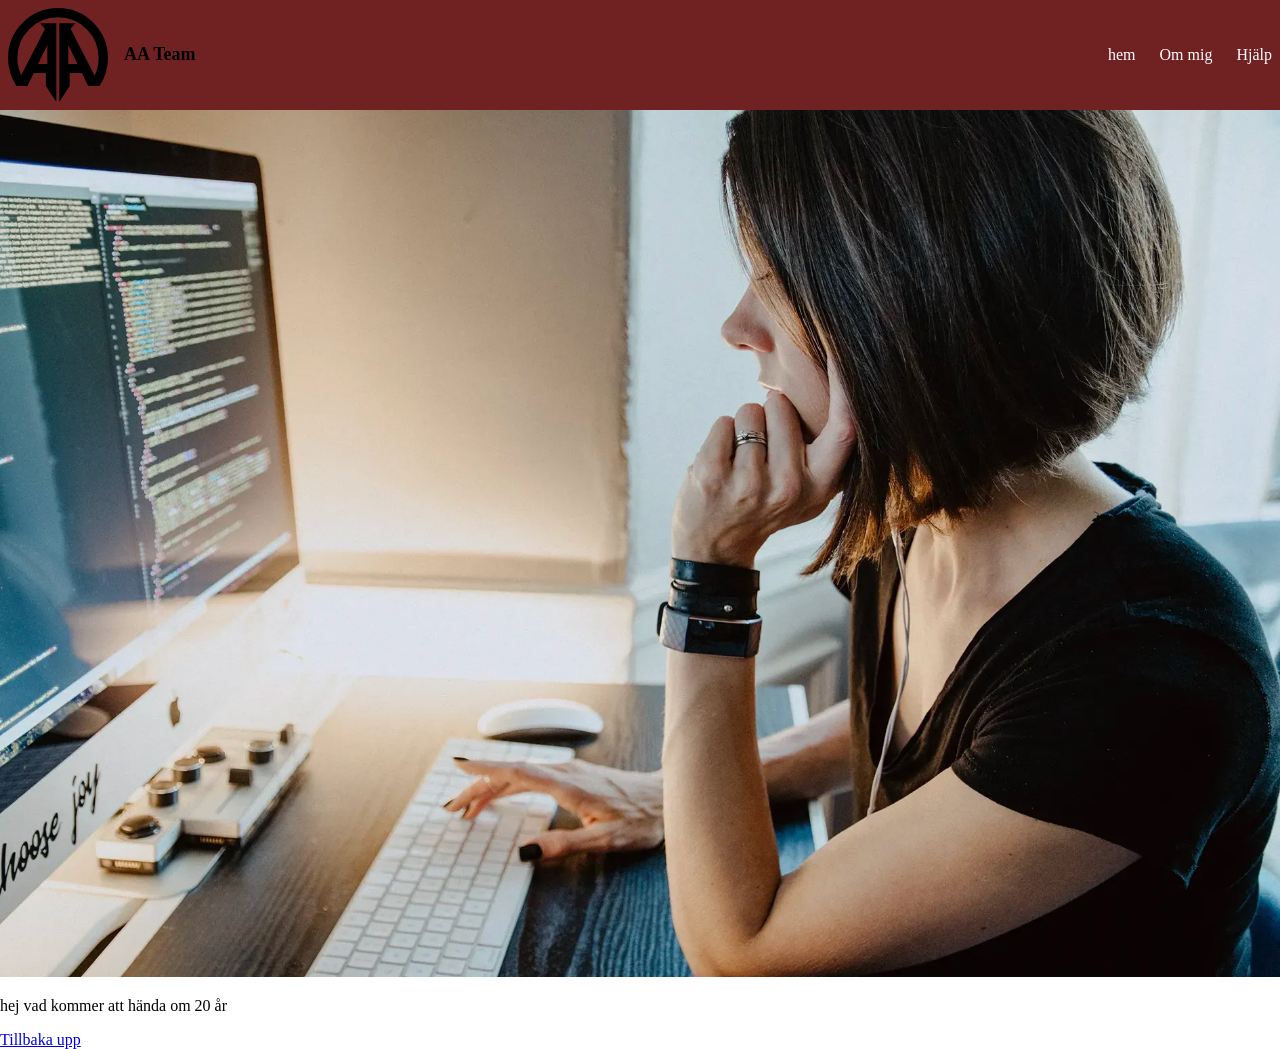
==== index.html @ 1f5cd59a "commit" ====
<!DOCTYPE html>
<html lang="en">
<head>
    <meta charset="UTF-8">
    <meta name="viewport" content="width=device-width, initial-scale=1.0">
    <title>AA Team</title>

    <link rel="stylesheet" href="css/style.css">

</head>
<body id="home">
    <header>
      <div class="brand">
        <img class="logo" src="img/autologo-logo.svg" alt="AA Holdings logotyp">
        <span class="company-name">AA Team</span>
      </div>
      <nav>
          <ul>
            <li><a class="nav-link" href="index.html">hem</a>
            <li><a class="nav-link" href="about.html"> Om mig</a></li>
            <li><a class="nav-link" href="help.html">Hjälp</a></li>
            </li>
          </ul>
      </nav>
    </header>
    
    <main>
      <img class="main-img"src="img/girl_coder.webp" alt="girl is coding on pc">
      <p>hej vad kommer att hända om 20 år</p>
    </main>

    <footer>
      <a href="#home">Tillbaka upp</a>
    </footer>
    
</body>
</html>
---- css/style.css ----
html{
    scroll-behavior: smooth;
}
body{
    margin: 0%;
}

img {
    max-width: 100%;
}

.brand {
    display: flex;
    align-items: center;
    gap: 1rem;
}
img.logo{
    border-radius: 8px;
    width: 100px; 
   
}

header {
    
    padding: 0.5rem;

    display: flex;

    align-items: center;

    justify-content: space-between;

    background-color: rgb(112, 33, 33);
    color: white; 
}

ul {
    
    display: flex;
    list-style: none;
    gap: 1.5rem;
}

a.nav-link, a.nav-link:visited{
    color: white;
    text-decoration: none;
    text-underline-offset: 0.2rem;
}

a.nav-link:hover{
 
    text-underline-position: under;
    color: rgb(218, 218, 123);
    text-decoration: underline;
    text-underline-offset: 0.1rem;
}

a.nav-link:active{
color: darkgoldenrod;
}

span.company-name{
    color: black;
    font-weight: bold;
    font-size: large;
}
.main-img{
}
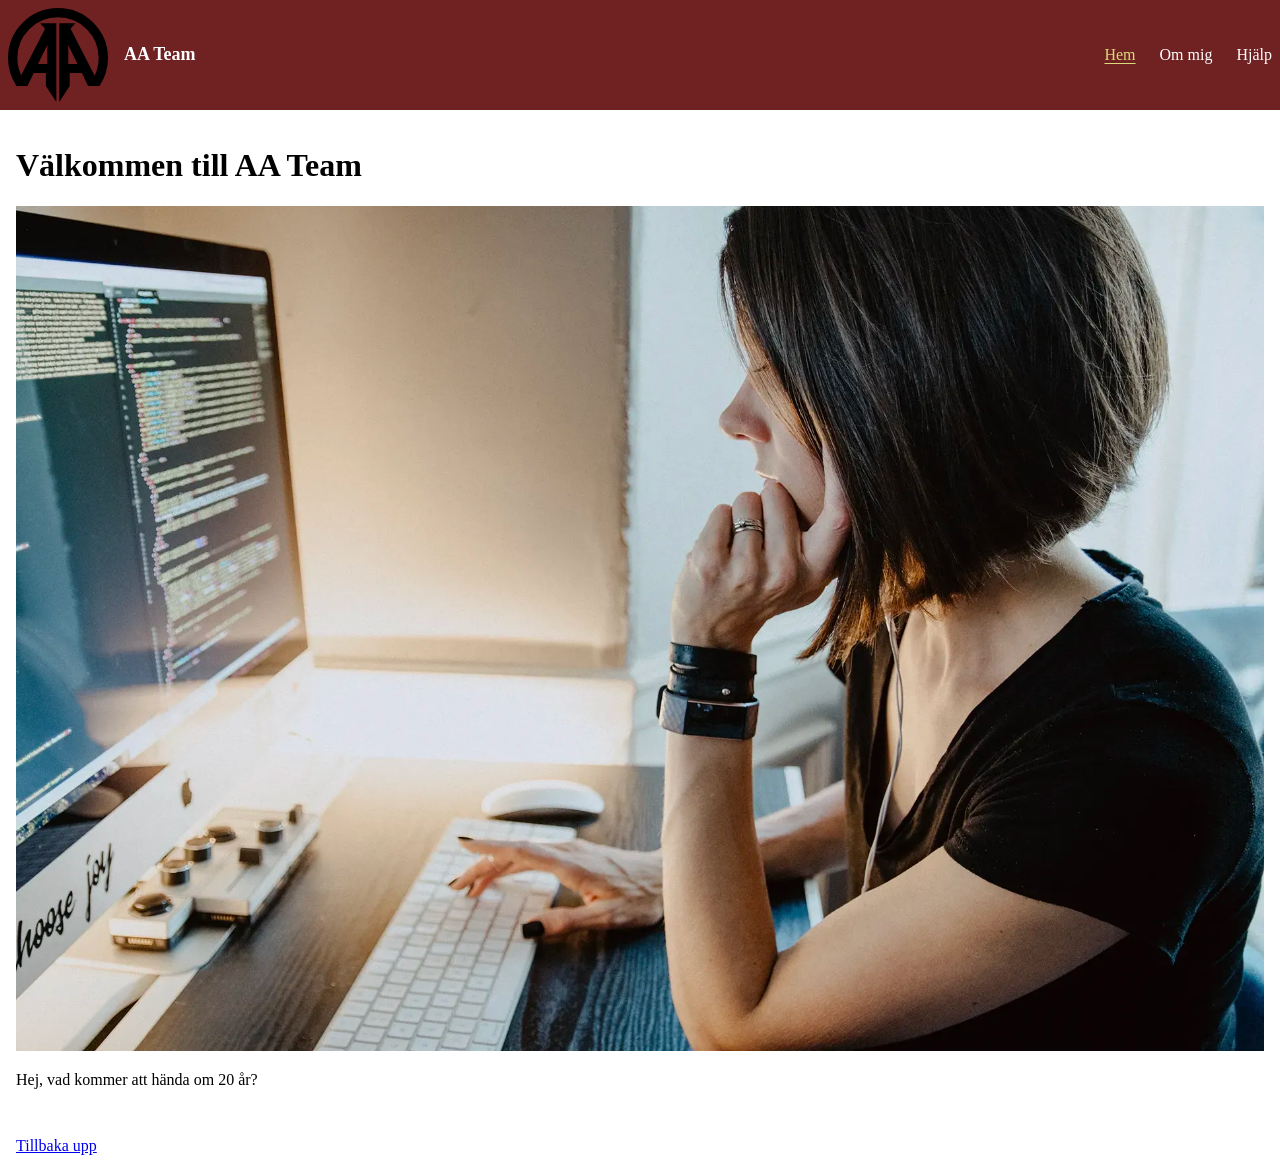
==== commit 28f87e2f: "Rätta HTML och CSS" ====
--- a/index.html
+++ b/index.html
@@ -1,37 +1,34 @@
 <!DOCTYPE html>
-<html lang="en">
+<html lang="sv">
 <head>
     <meta charset="UTF-8">
     <meta name="viewport" content="width=device-width, initial-scale=1.0">
     <title>AA Team</title>
-
     <link rel="stylesheet" href="css/style.css">
-
 </head>
 <body id="home">
     <header>
       <div class="brand">
-        <img class="logo" src="img/autologo-logo.svg" alt="AA Holdings logotyp">
+        <img class="logo" src="img/autologo-logo.svg" alt="AA Team logotyp">
         <span class="company-name">AA Team</span>
       </div>
       <nav>
-          <ul>
-            <li><a class="nav-link" href="index.html">hem</a>
-            <li><a class="nav-link" href="about.html"> Om mig</a></li>
-            <li><a class="nav-link" href="help.html">Hjälp</a></li>
-            </li>
-          </ul>
+        <ul>
+          <li><a class="nav-link" href="index.html" aria-current="page">Hem</a></li>
+          <li><a class="nav-link" href="about.html">Om mig</a></li>
+          <li><a class="nav-link" href="help.html">Hjälp</a></li>
+        </ul>
       </nav>
     </header>
-    
+
     <main>
-      <img class="main-img"src="img/girl_coder.webp" alt="girl is coding on pc">
-      <p>hej vad kommer att hända om 20 år</p>
+      <h1>Välkommen till AA Team</h1>
+      <img class="main-img" src="img/girl_coder.webp" alt="Tjej som programmerar vid en dator">
+      <p>Hej, vad kommer att hända om 20 år?</p>
     </main>
 
     <footer>
       <a href="#home">Tillbaka upp</a>
     </footer>
-    
 </body>
-</html>+</html>
--- a/css/style.css
+++ b/css/style.css
@@ -1,9 +1,9 @@
-
-html{
+html {
     scroll-behavior: smooth;
 }
-body{
-    margin: 0%;
+
+body {
+    margin: 0;
 }
 
 img {
@@ -15,55 +15,69 @@
     align-items: center;
     gap: 1rem;
 }
-img.logo{
+
+img.logo {
     border-radius: 8px;
-    width: 100px; 
-   
+    width: 100px;
 }
 
 header {
-    
     padding: 0.5rem;
-
     display: flex;
-
+    flex-wrap: wrap;
     align-items: center;
-
     justify-content: space-between;
-
+    gap: 0.5rem;
     background-color: rgb(112, 33, 33);
-    color: white; 
+    color: white;
 }
 
-ul {
-    
+nav ul {
     display: flex;
+    flex-wrap: wrap;
     list-style: none;
     gap: 1.5rem;
+    margin: 0;
+    padding: 0;
 }
 
-a.nav-link, a.nav-link:visited{
+a.nav-link,
+a.nav-link:visited {
     color: white;
     text-decoration: none;
+}
+
+a.nav-link:hover,
+a.nav-link[aria-current="page"] {
+    color: rgb(218, 218, 123);
+    text-decoration: underline;
     text-underline-offset: 0.2rem;
 }
 
-a.nav-link:hover{
- 
-    text-underline-position: under;
-    color: rgb(218, 218, 123);
-    text-decoration: underline;
-    text-underline-offset: 0.1rem;
+a.nav-link:active {
+    color: darkgoldenrod;
 }
 
-a.nav-link:active{
-color: darkgoldenrod;
+a:focus-visible {
+    outline: 2px solid rgb(218, 218, 123);
+    outline-offset: 2px;
 }
 
-span.company-name{
-    color: black;
+span.company-name {
+    color: white;
     font-weight: bold;
     font-size: large;
 }
-.main-img{
-}+
+main {
+    padding: 1rem;
+}
+
+footer {
+    padding: 1rem;
+}
+
+.help-icon {
+    width: 1.5em;
+    vertical-align: middle;
+}
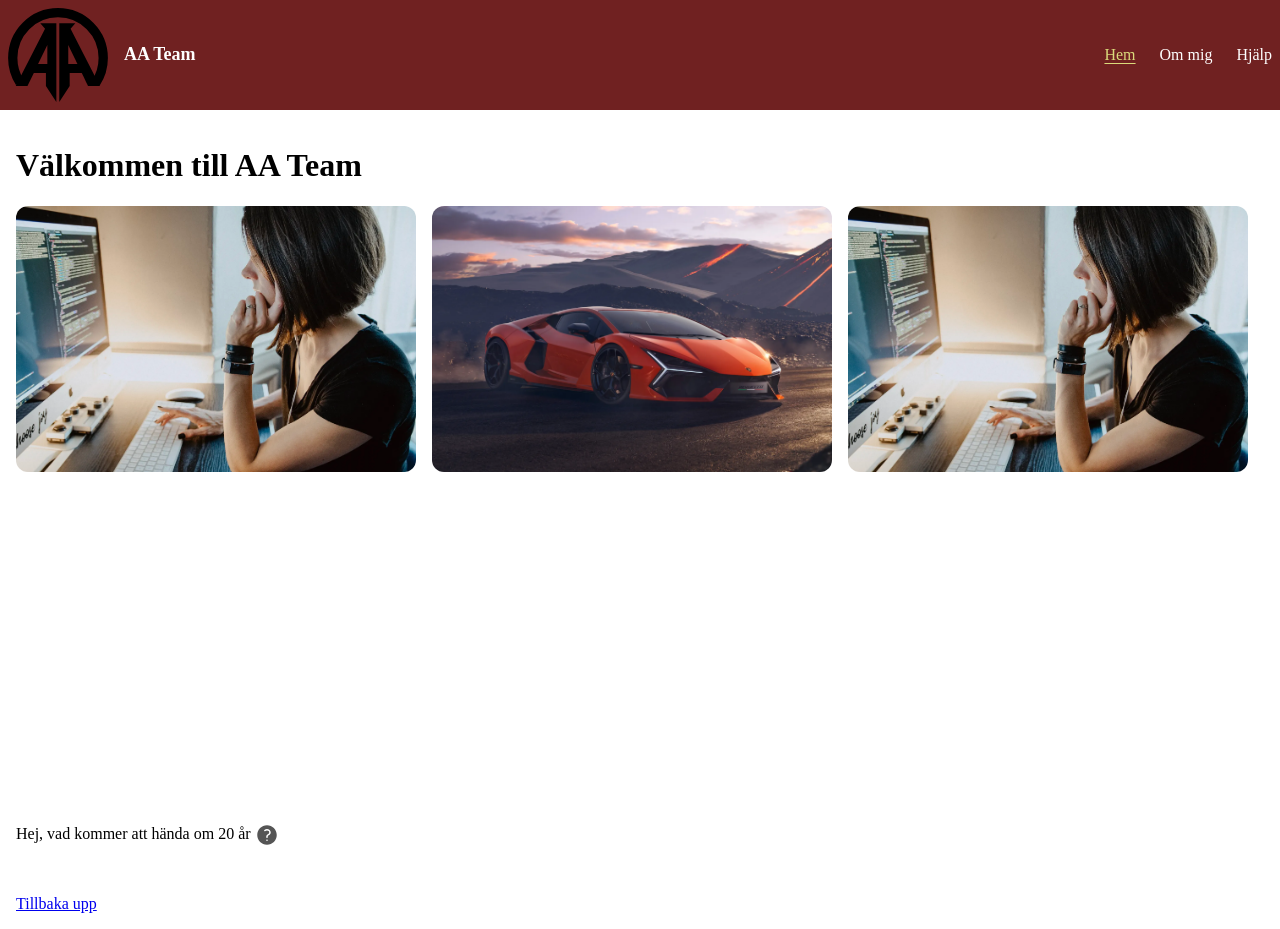
==== commit 0db92669: "Klart med uppgift 4" ====
--- a/index.html
+++ b/index.html
@@ -23,8 +23,23 @@
 
     <main>
       <h1>Välkommen till AA Team</h1>
-      <img class="main-img" src="img/girl_coder.webp" alt="Tjej som programmerar vid en dator">
-      <p>Hej, vad kommer att hända om 20 år?</p>
+      <div class="bildrad">
+        
+        <img class="main-img" src="img/girl_coder.webp" alt="Tjej som programmerar vid en dator">
+        <a href="about.html">
+          <img class="main-img" src="img/car.webp" alt="lamborghini">
+        </a>
+        <img class="main-img" src="img/girl_coder.webp" alt="Tjej som programmerar vid en dator">
+      </div>
+      
+      <p><iframe class="youtube-video" width="560" height="315" src="https://www.youtube.com/embed/E9DL3G8sA5g?si=ITaloEQ72Xzw9S3e" title="YouTube video player" frameborder="0" allow="accelerometer; autoplay; clipboard-write; encrypted-media; gyroscope; picture-in-picture; web-share" referrerpolicy="strict-origin-when-cross-origin" allowfullscreen></iframe>
+      </p>
+      <p>Hej, vad kommer att hända om 20 år 
+        <a href="help.html">
+          <img class="help-icon" src="img/icon_helpfill-inline-image.svg" alt="fråge tecken">
+        </a>
+      </p>
+     
     </main>
 
     <footer>
--- a/css/style.css
+++ b/css/style.css
@@ -7,9 +7,18 @@
 }
 
 img {
+    display: block;
     max-width: 100%;
+    object-fit: cover;
+    font-style: italic;
+    color: grey;
 }
 
+.bildrad{
+    display: flex;
+    flex-wrap: wrap;
+    gap: 16px;
+}
 .brand {
     display: flex;
     align-items: center;
@@ -19,6 +28,19 @@
 img.logo {
     border-radius: 8px;
     width: 100px;
+}
+
+.main-img{
+    display: block;
+    width: 400px;
+    max-width: 100%;
+    height: auto;
+    aspect-ratio: 3/2;
+    border-radius: 12px;
+}
+
+.main-img:hover{
+    filter: grayscale(100%);
 }
 
 header {
@@ -58,11 +80,6 @@
     color: darkgoldenrod;
 }
 
-a:focus-visible {
-    outline: 2px solid rgb(218, 218, 123);
-    outline-offset: 2px;
-}
-
 span.company-name {
     color: white;
     font-weight: bold;
@@ -78,6 +95,12 @@
 }
 
 .help-icon {
+    display: inline;
+    height: auto; 
     width: 1.5em;
     vertical-align: middle;
 }
+
+.youtube-video{
+    border-radius: 12px;
+}
